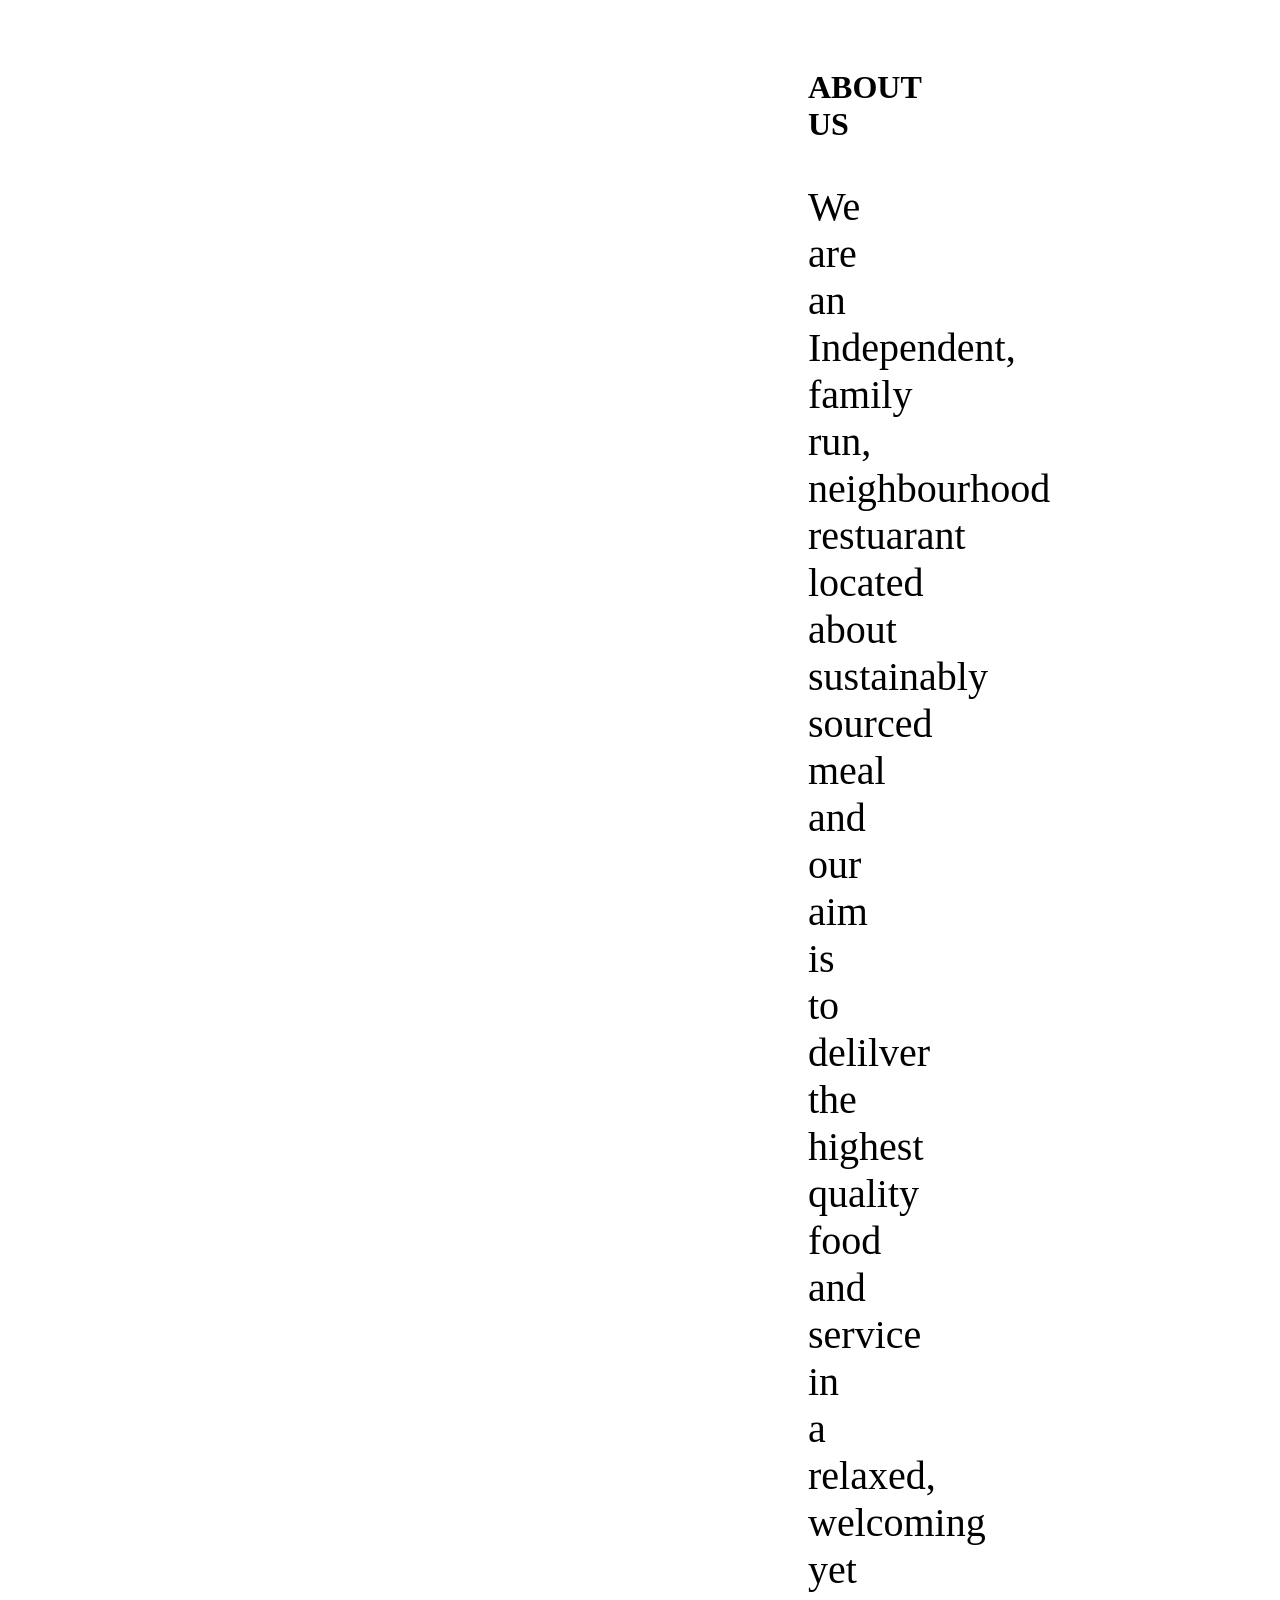
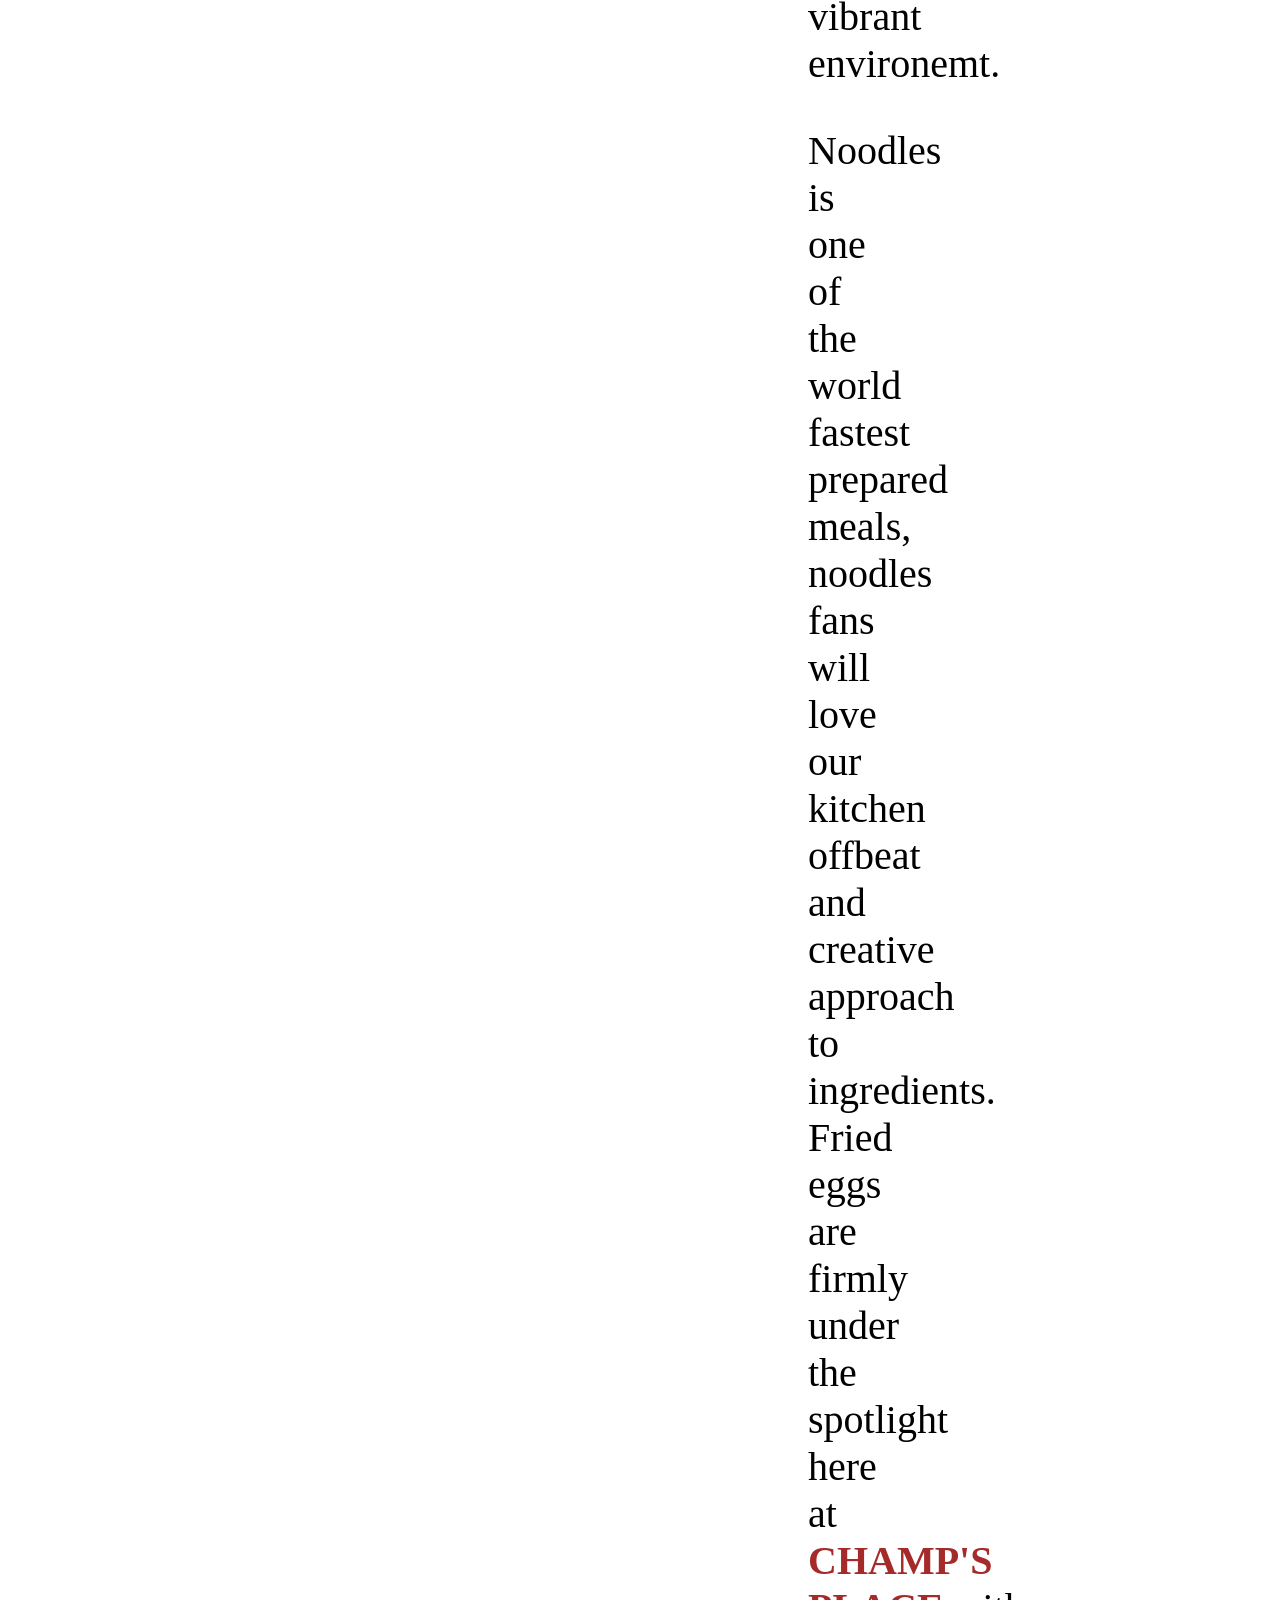
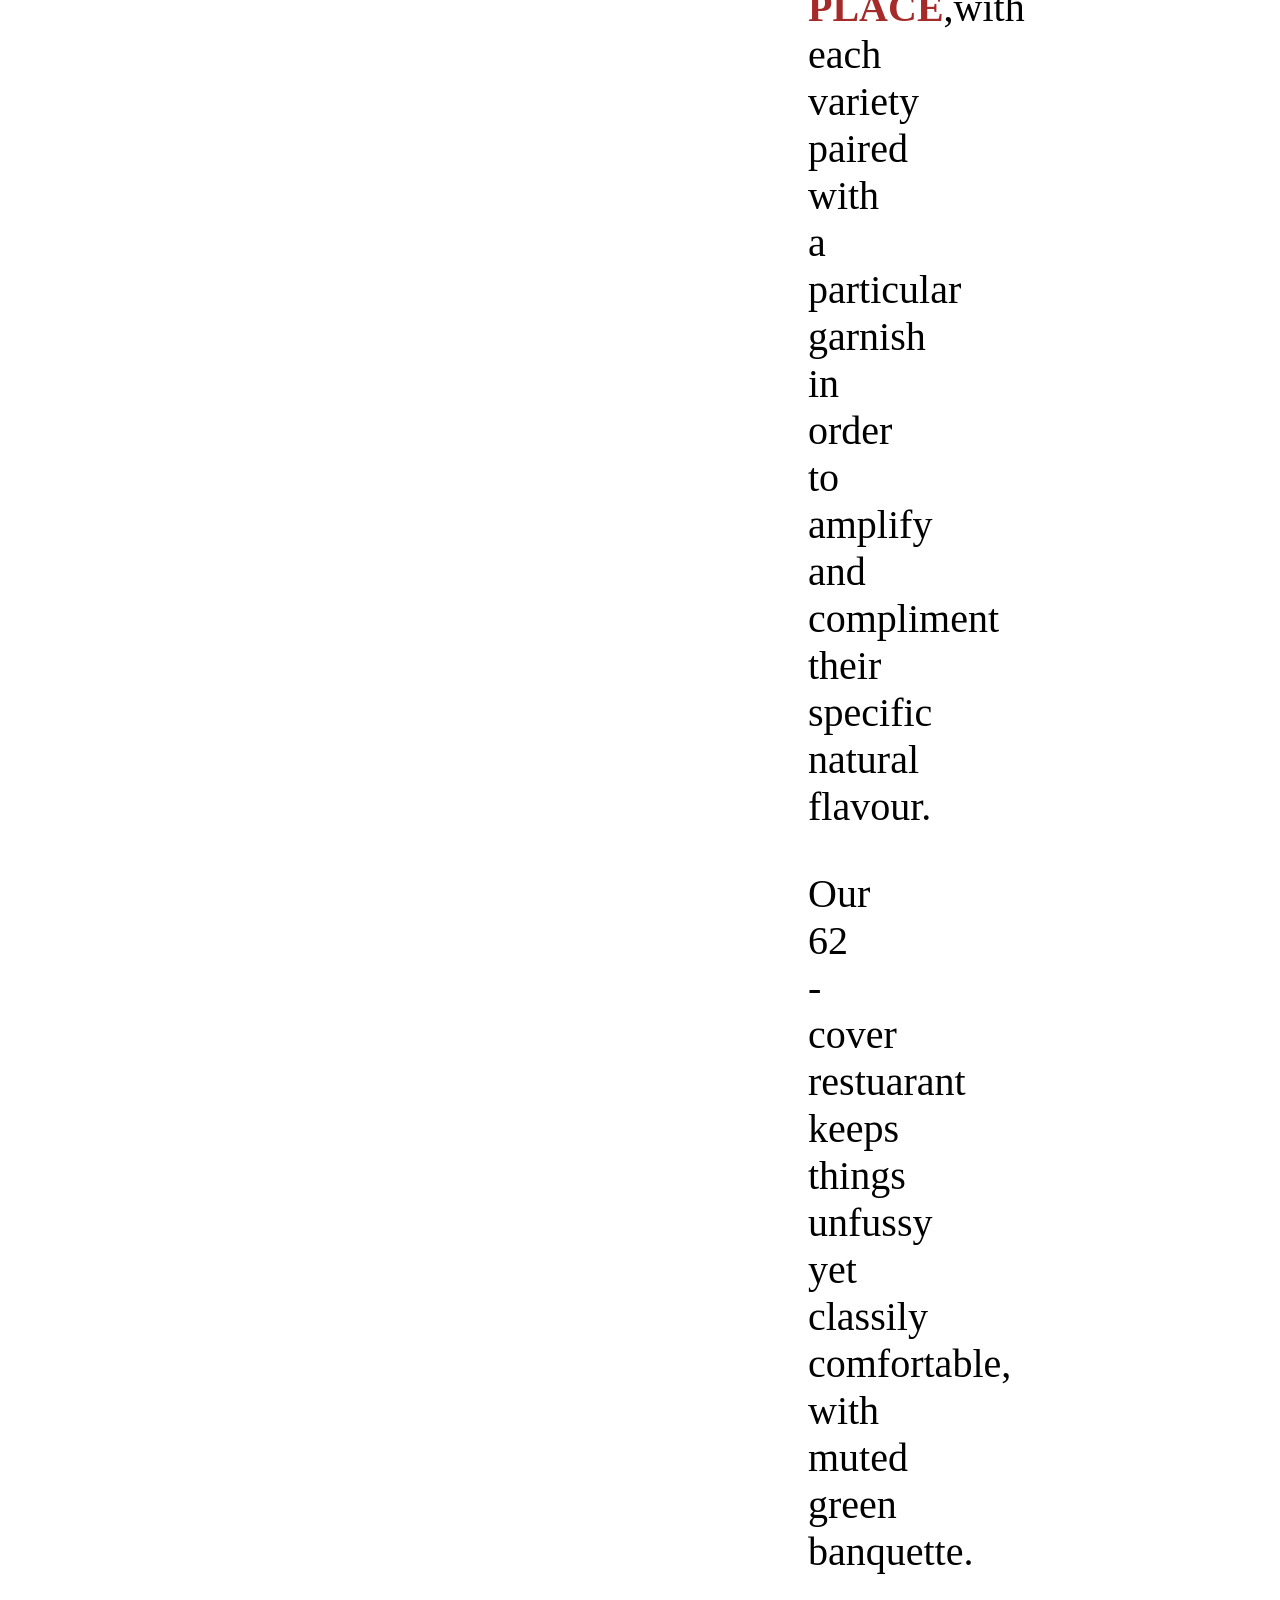
==== about_us.html @ 680588ff "Add a link Add a link in index page named about_us Attached a link in about us page linking to index" ====
<!DOCTYPE html>
<html lang="en">
<head>
    <meta charset="UTF-8">
    <meta name="viewport" content="width=device-width, initial-scale=1.0">
    <title>Document</title>
</head>
<body>
    <style>
        .main-container{
            padding-left: 800px;
            padding-right: 800px;
            padding-top: 40px;

        }

        h1{
            font-size: xx-large;
            font-weight: bolder;

        }
        p{
            font-size: 250%;
            
        }

        a{
            text-decoration: none;
            color: brown;
            font-weight: bolder;
        }
    </style>
    <div class="main-container">
        <h1>ABOUT US</h1>
        <P>We are an Independent, family run, neighbourhood restuarant located about sustainably
        sourced meal and our aim is to delilver the highest quality food and service in a relaxed,
        welcoming yet vibrant environemt.
        </P>
        <p>Noodles is one of the world fastest prepared meals, noodles fans will love our kitchen
            offbeat and creative approach to ingredients. Fried eggs are firmly under the spotlight here
            at <span><a href="index.html">CHAMP'S PLACE</a></span>,with each variety paired with a particular
            garnish in order to amplify and compliment their specific natural flavour.
        </p>
        <p>
            Our 62 -cover restuarant keeps things unfussy yet classily comfortable, with muted green banquette.
        </p>

        
    </div>
</body>
</html>
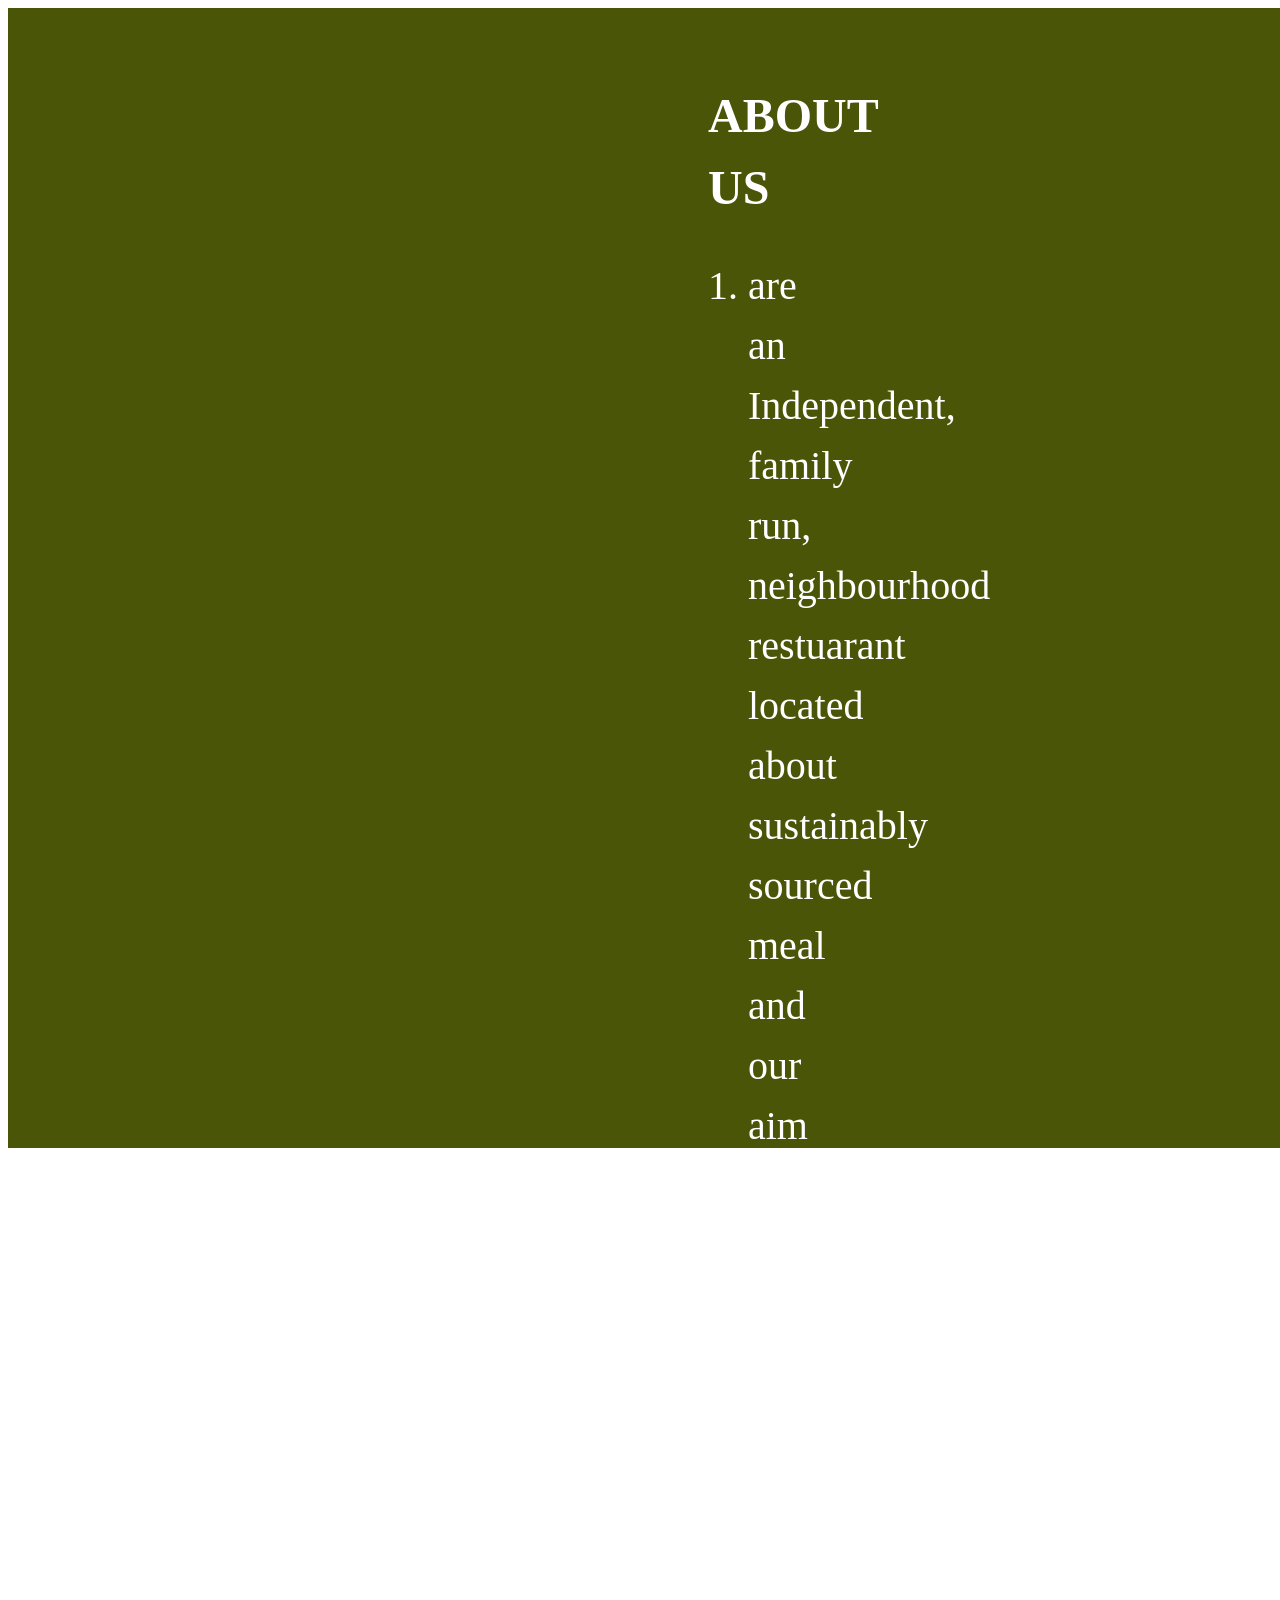
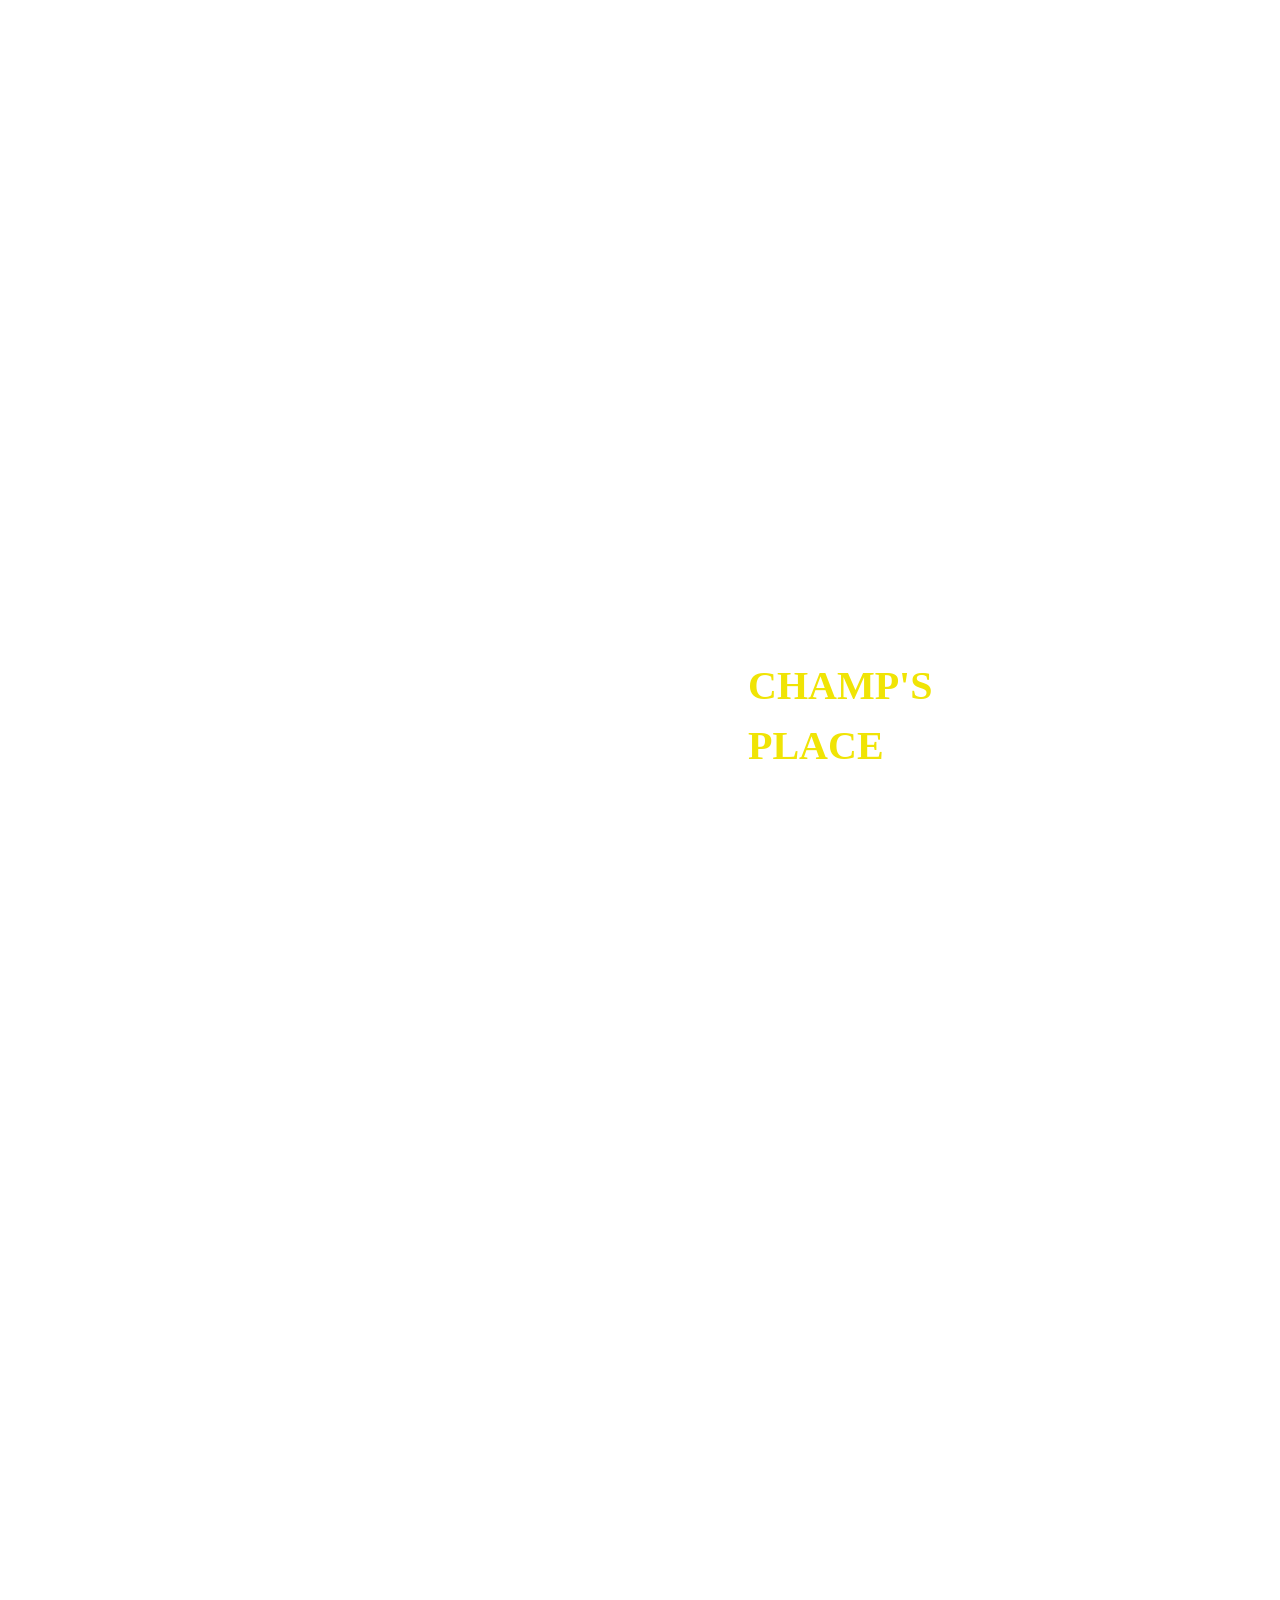
==== commit 001df3d9: "Add service_page link" ====
--- a/about_us.html
+++ b/about_us.html
@@ -8,42 +8,47 @@
 <body>
     <style>
         .main-container{
-            padding-left: 800px;
-            padding-right: 800px;
+            padding-left: 700px;
+            padding-right: 700px;
             padding-top: 40px;
-
+            background-color: rgb(75, 85, 7);
+            color: white;
+            height: 1100px;
+            line-height: 1.5;
+            
+            
         }
 
         h1{
-            font-size: xx-large;
+            font-size: 300%;
             font-weight: bolder;
-
+            
         }
-        p{
+        li{
             font-size: 250%;
             
         }
 
         a{
             text-decoration: none;
-            color: brown;
+            color: rgb(240, 228, 5);
             font-weight: bolder;
         }
     </style>
     <div class="main-container">
         <h1>ABOUT US</h1>
-        <P>We are an Independent, family run, neighbourhood restuarant located about sustainably
+        <ol><li> are an Independent, family run, neighbourhood restuarant located about sustainably
         sourced meal and our aim is to delilver the highest quality food and service in a relaxed,
-        welcoming yet vibrant environemt.
-        </P>
-        <p>Noodles is one of the world fastest prepared meals, noodles fans will love our kitchen
+        welcoming yet vibrant environemt.</li>
+        
+        <li> is one of the world fastest prepared meals, noodles fans will love our kitchen
             offbeat and creative approach to ingredients. Fried eggs are firmly under the spotlight here
             at <span><a href="index.html">CHAMP'S PLACE</a></span>,with each variety paired with a particular
             garnish in order to amplify and compliment their specific natural flavour.
-        </p>
-        <p>
-            Our 62 -cover restuarant keeps things unfussy yet classily comfortable, with muted green banquette.
-        </p>
+        </li>
+        
+        <li> Our 62 -cover restuarant keeps things unfussy yet classily comfortable, with muted green banquette.</li>
+    </ol>
 
         
     </div>
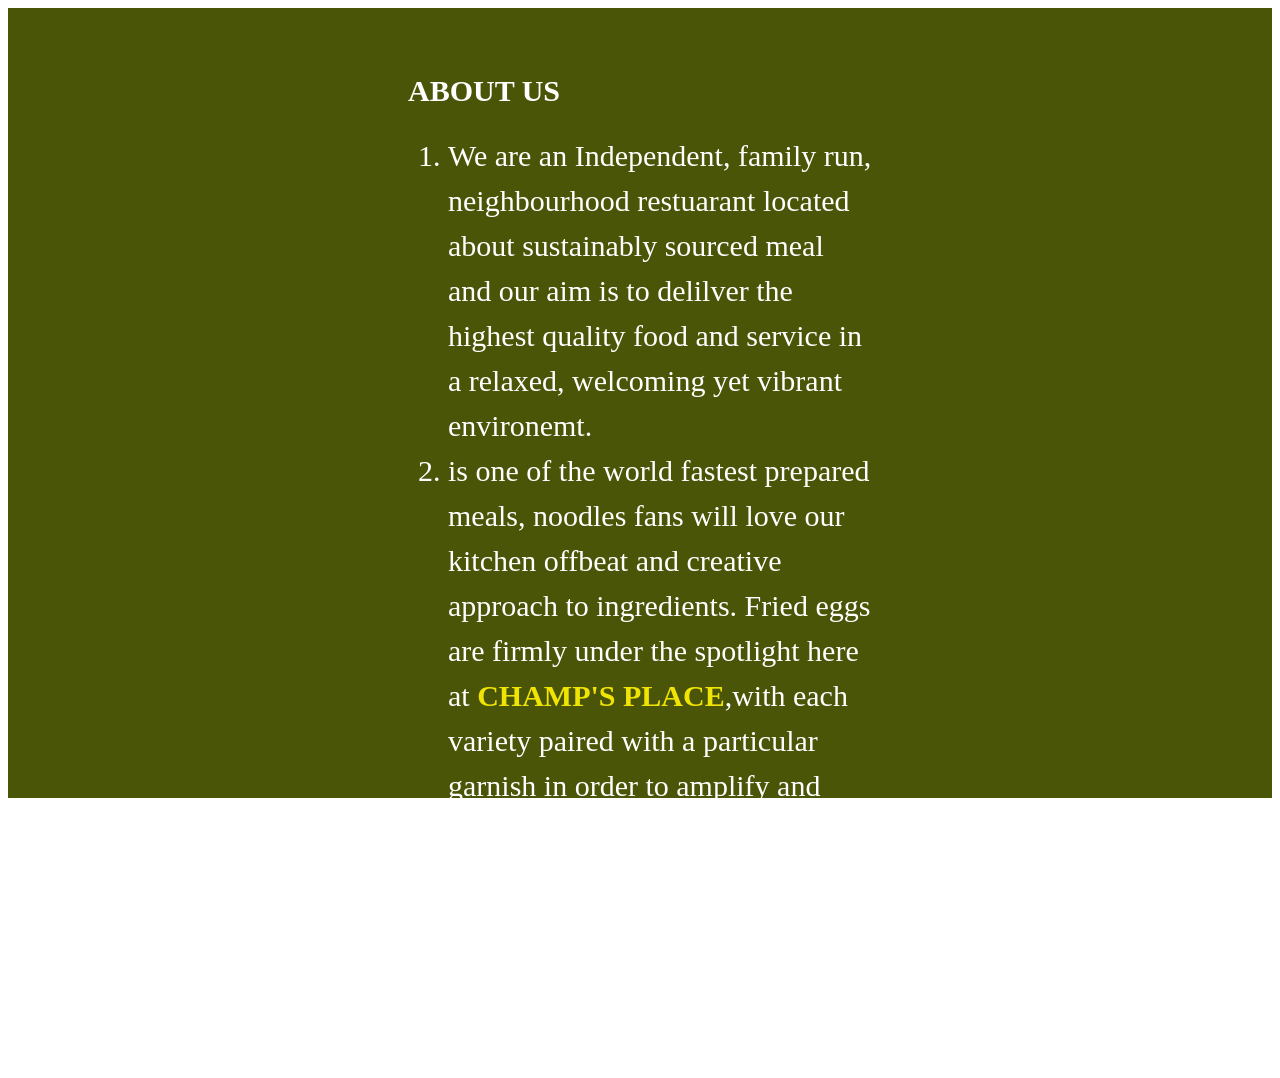
==== commit d9e5f29f: "Modify the measurement using pixel" ====
--- a/about_us.html
+++ b/about_us.html
@@ -3,29 +3,30 @@
 <head>
     <meta charset="UTF-8">
     <meta name="viewport" content="width=device-width, initial-scale=1.0">
-    <title>Document</title>
+    <title>about-us</title>
 </head>
 <body>
     <style>
         .main-container{
-            padding-left: 700px;
-            padding-right: 700px;
+            padding-left: 400px;
+            padding-right: 400px;
             padding-top: 40px;
             background-color: rgb(75, 85, 7);
             color: white;
-            height: 1100px;
+            height: 750px;
             line-height: 1.5;
             
             
         }
 
         h1{
-            font-size: 300%;
+            
+            font-size: 30px;
             font-weight: bolder;
             
         }
         li{
-            font-size: 250%;
+            font-size: 30px;
             
         }
 
@@ -37,7 +38,7 @@
     </style>
     <div class="main-container">
         <h1>ABOUT US</h1>
-        <ol><li> are an Independent, family run, neighbourhood restuarant located about sustainably
+        <ol><li>We are an Independent, family run, neighbourhood restuarant located about sustainably
         sourced meal and our aim is to delilver the highest quality food and service in a relaxed,
         welcoming yet vibrant environemt.</li>
         
